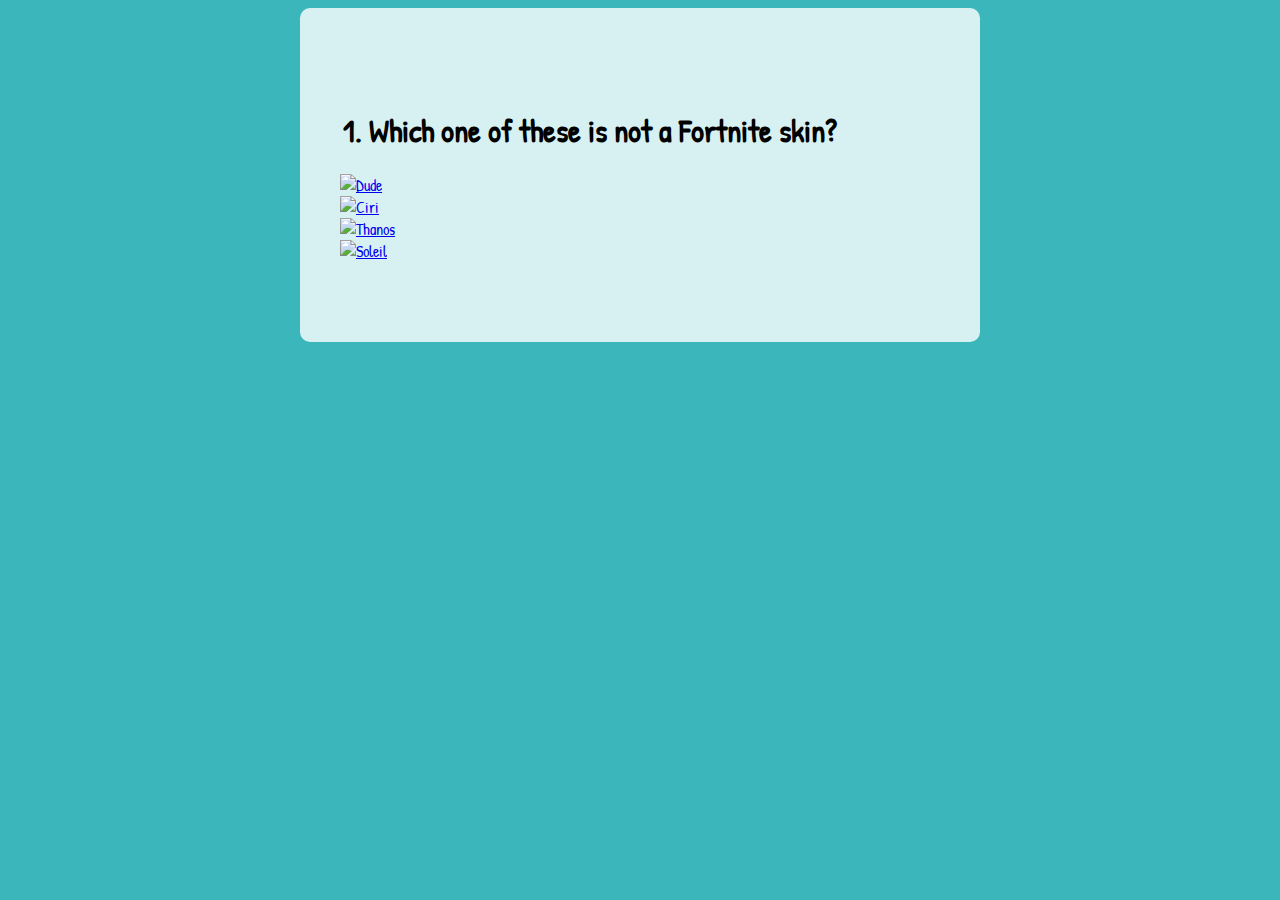
==== solutions.html @ a0b61e1f "HTML of first two pages+some CSS" ====
<!DOCTYPE html>
<html lang="en">

<head>
	<meta charset="UTF-8">
	<meta name="viewport" content="width=device-width, initial-scale=1.0">
	<title>Kevin and Giulia's Xmas gift</title>
	<link href="https://cdn.jsdelivr.net/npm/bootstrap@5.3.2/dist/css/bootstrap.min.css" rel="stylesheet"
		integrity="sha384-T3c6CoIi6uLrA9TneNEoa7RxnatzjcDSCmG1MXxSR1GAsXEV/Dwwykc2MPK8M2HN" crossorigin="anonymous">
	<link rel="preconnect" href="https://fonts.googleapis.com">
	<link rel="preconnect" href="https://fonts.gstatic.com" crossorigin>
	<link href="https://fonts.googleapis.com/css2?family=Lemonada&family=Patrick+Hand&display=swap" rel="stylesheet">
	<link rel="stylesheet" href="./style.css">
</head>

<body>
	<div class="container">
		<div class="central-card text-center mt-5">
			<h1 class="mb-5">1. Which one of these is not a Fortnite skin?</h1>
			<div class="row">
				<div class="col-md-6 image-with-space">
					<a href="./wrong.html"><img src="./images/Q1-a.png" alt="Dude" width="250"></a>
				</div>
				<div class="col-md-6">
					<a href="./wrong.html"><img src="./images/Q1-b.png" alt="Ciri" width="250"></a>
				</div>
			</div>
			<div class="row mt-4">
				<div class="col-md-6 image-with-space">
					<a href="./wrong.html"><img src="./images/Q1-c.png" alt="Thanos" width="250"></a>
				</div>
				<div class="col-md-6">
					<a href="./question2.html"><img src="./images/Q1-d.png" alt="Soleil" width="250"></a>
				</div>
			</div>
		</div>
	</div>
</body>

</html>
---- style.css ----
body {
	background-color: #3BB6BB;
	font-family: 'Patrick Hand', cursive;
}

h1 {
	max-width: 500px;
	text-align: center;
}

.btn {
	background-color: #3BB6BB;
	color: white;
}

.btn:hover {
	background-color: #98e4e6;
}

.central-card {
	background-color: rgba(255, 255, 255, 0.8);
	border-radius: 10px;
	max-width: 600px;
	margin: 0 auto;
	margin-bottom: 50px;
	padding: 80px 40px;
}

.gift {
	transition: 1s ease-in-out;
	margin-bottom: 20px;
}

.gift:hover {
	transform: scale(1.2);
}

@media (max-width: 800px) {
	h1 {
		font-size: 30px;
		margin-top: 50px;
	}

	.gift {
		margin-bottom: 0;
	}

	.image-with-space {
		margin-bottom: 23px;
	}

}
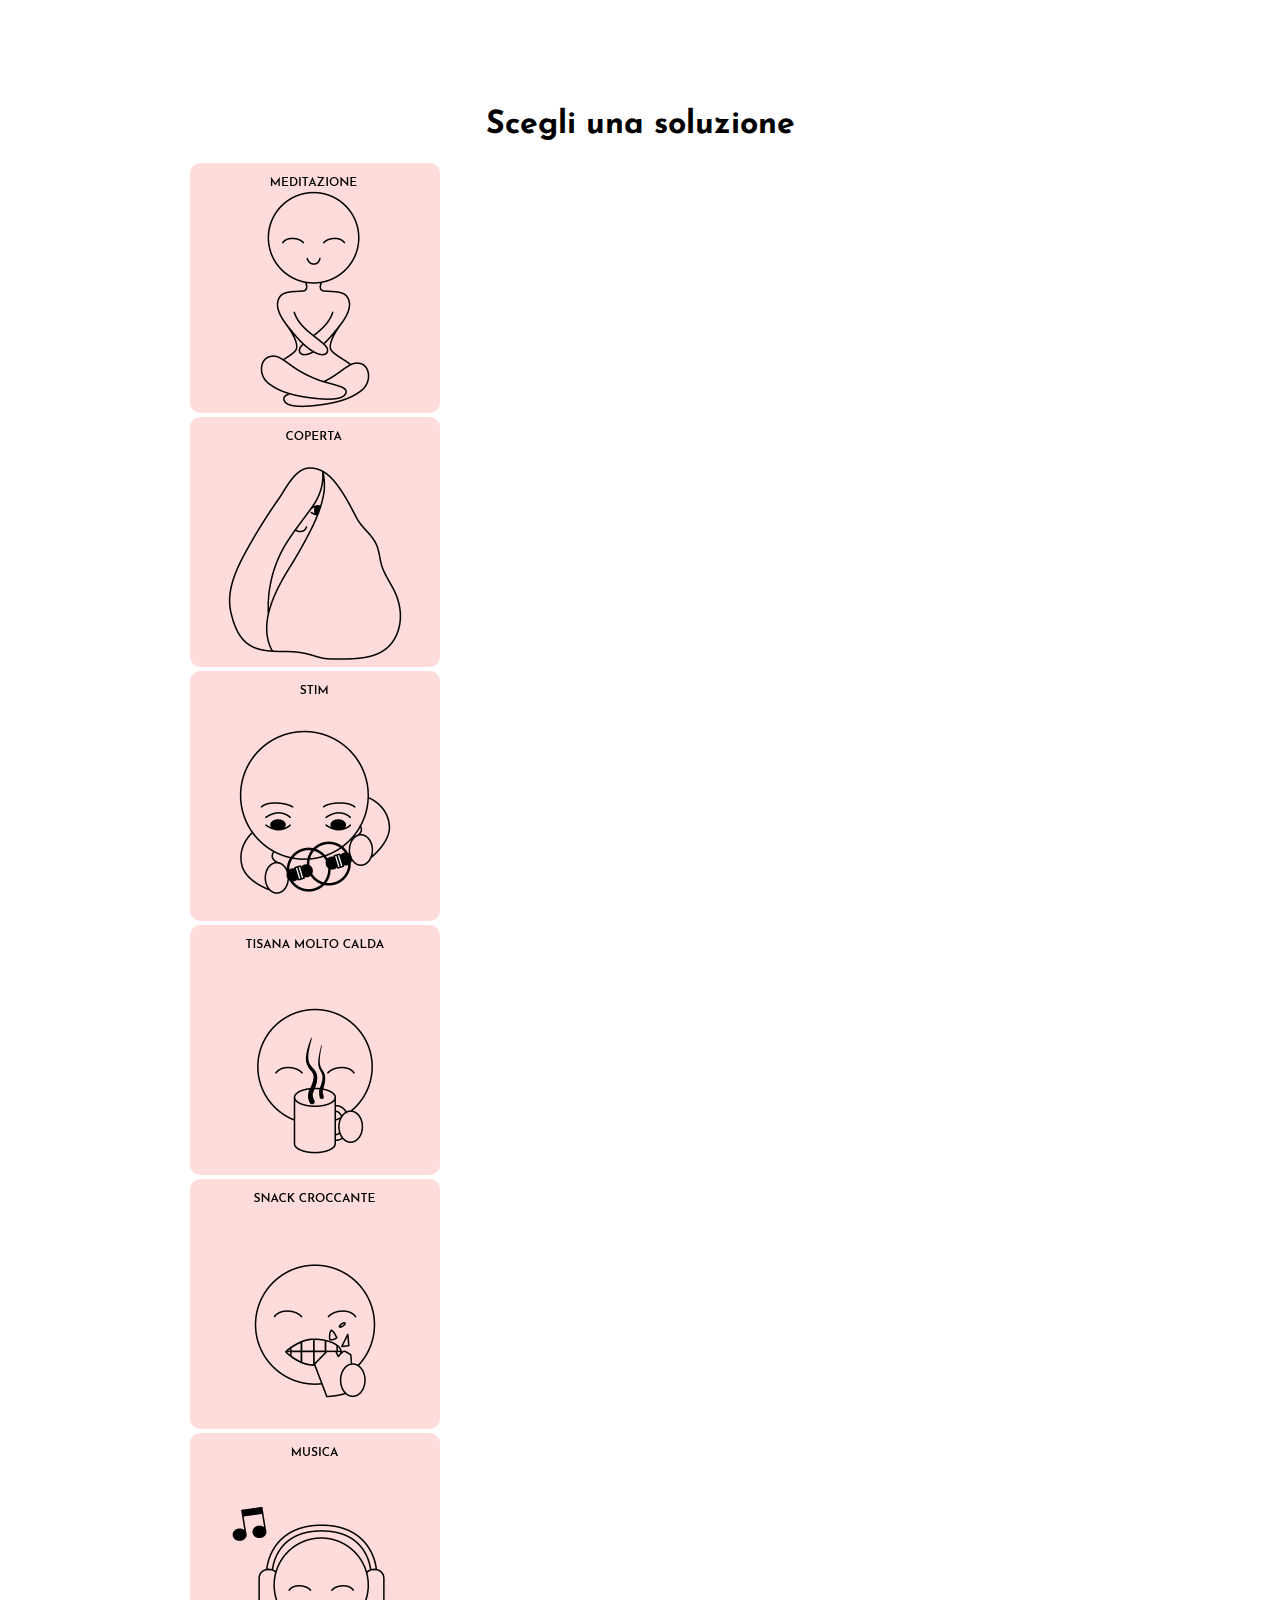
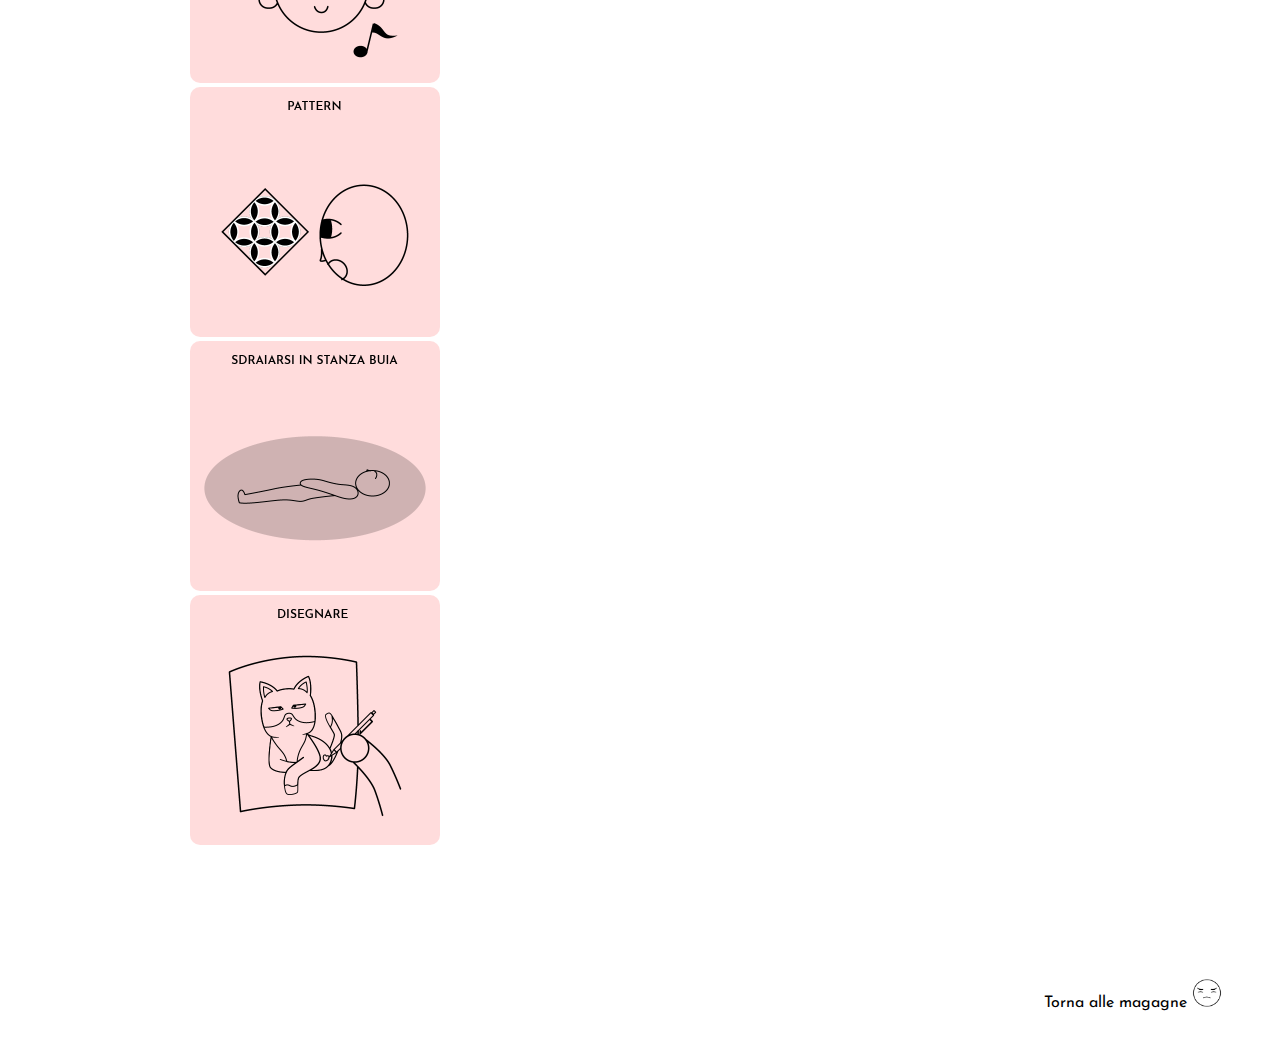
==== commit 293af17f: "Added two more pages" ====
--- a/solutions.html
+++ b/solutions.html
@@ -4,36 +4,57 @@
 <head>
 	<meta charset="UTF-8">
 	<meta name="viewport" content="width=device-width, initial-scale=1.0">
-	<title>Kevin and Giulia's Xmas gift</title>
+	<title>AuDHD Self-care</title>
 	<link href="https://cdn.jsdelivr.net/npm/bootstrap@5.3.2/dist/css/bootstrap.min.css" rel="stylesheet"
 		integrity="sha384-T3c6CoIi6uLrA9TneNEoa7RxnatzjcDSCmG1MXxSR1GAsXEV/Dwwykc2MPK8M2HN" crossorigin="anonymous">
 	<link rel="preconnect" href="https://fonts.googleapis.com">
 	<link rel="preconnect" href="https://fonts.gstatic.com" crossorigin>
-	<link href="https://fonts.googleapis.com/css2?family=Lemonada&family=Patrick+Hand&display=swap" rel="stylesheet">
+	<link href="https://fonts.googleapis.com/css2?family=Josefin+Sans:ital,wght@0,100..700;1,100..700&display=swap"
+		rel="stylesheet">
+	<link rel="icon" href="./images/neurodiversity-icon.png">
 	<link rel="stylesheet" href="./style.css">
 </head>
 
 <body>
 	<div class="container">
 		<div class="central-card text-center mt-5">
-			<h1 class="mb-5">1. Which one of these is not a Fortnite skin?</h1>
-			<div class="row">
-				<div class="col-md-6 image-with-space">
-					<a href="./wrong.html"><img src="./images/Q1-a.png" alt="Dude" width="250"></a>
+			<h1 class="mb-5">Scegli una soluzione</h1>
+			<div class="row mb-5">
+				<div class="col-md-4 image-with-space">
+					<img src="./images/1.1.png" class="first-solutions-img" width="250">
 				</div>
-				<div class="col-md-6">
-					<a href="./wrong.html"><img src="./images/Q1-b.png" alt="Ciri" width="250"></a>
+				<div class="col-md-4 image-with-space">
+					<img src="./images/1.2.png" class="first-solutions-img" width="250">
+				</div>
+				<div class="col-md-4 image-with-space">
+					<img src="./images/1.3.png" class="first-solutions-img" width="250">
 				</div>
 			</div>
-			<div class="row mt-4">
-				<div class="col-md-6 image-with-space">
-					<a href="./wrong.html"><img src="./images/Q1-c.png" alt="Thanos" width="250"></a>
+			<div class="row mb-5">
+				<div class="col-md-4 image-with-space">
+					<img src="./images/1.4.png" class="first-solutions-img" width="250">
 				</div>
-				<div class="col-md-6">
-					<a href="./question2.html"><img src="./images/Q1-d.png" alt="Soleil" width="250"></a>
+				<div class="col-md-4 image-with-space">
+					<img src="./images/1.5.png" class="first-solutions-img" width="250">
+				</div>
+				<div class="col-md-4 image-with-space">
+					<img src="./images/1.6.png" class="first-solutions-img" width="250">
+				</div>
+			</div>
+			<div class="row">
+				<div class="col-md-4 image-with-space">
+					<img src="./images/1.7.png" class="first-solutions-img" width="250">
+				</div>
+				<div class="col-md-4 image-with-space">
+					<img src="./images/1.8.png" class="first-solutions-img" width="250">
+				</div>
+				<div class="col-md-4 image-with-space">
+					<img src="./images/1.9.png" class="first-solutions-img" width="250">
 				</div>
 			</div>
 		</div>
+		<footer><a href="index.html">Torna alle magagne <img src="./images/footer-icon.png" alt="sad face"
+					width="30px"></a></footer>
 	</div>
 </body>
 
--- a/style.css
+++ b/style.css
@@ -1,38 +1,46 @@
 body {
-	background-color: #3BB6BB;
-	font-family: 'Patrick Hand', cursive;
+	background-color: #ffffff;
+	font-family: "Josefin Sans", sans-serif;
+}
+
+a {
+	color: black;
+	text-decoration: none;
+}
+
+footer {
+	text-align: right;
+	margin: 50px;
 }
 
 h1 {
-	max-width: 500px;
 	text-align: center;
 }
 
 .btn {
-	background-color: #3BB6BB;
-	color: white;
+	background-color: #ffffff;
 }
 
 .btn:hover {
-	background-color: #98e4e6;
+	background-color: rgba(228, 228, 228, 0.3);
 }
 
+
 .central-card {
-	background-color: rgba(255, 255, 255, 0.8);
-	border-radius: 10px;
-	max-width: 600px;
+	max-width: 900px;
 	margin: 0 auto;
 	margin-bottom: 50px;
 	padding: 80px 40px;
 }
 
-.gift {
-	transition: 1s ease-in-out;
-	margin-bottom: 20px;
+.first-solutions-img {
+	background-color: rgba(255, 80, 80, 0.2);
+	border-radius: 10px;
 }
 
-.gift:hover {
-	transform: scale(1.2);
+.second-solutions-img {
+	background-color: rgba(103, 170, 33, 0.1);
+	border-radius: 10px;
 }
 
 @media (max-width: 800px) {
@@ -41,10 +49,6 @@
 		margin-top: 50px;
 	}
 
-	.gift {
-		margin-bottom: 0;
-	}
-
 	.image-with-space {
 		margin-bottom: 23px;
 	}
